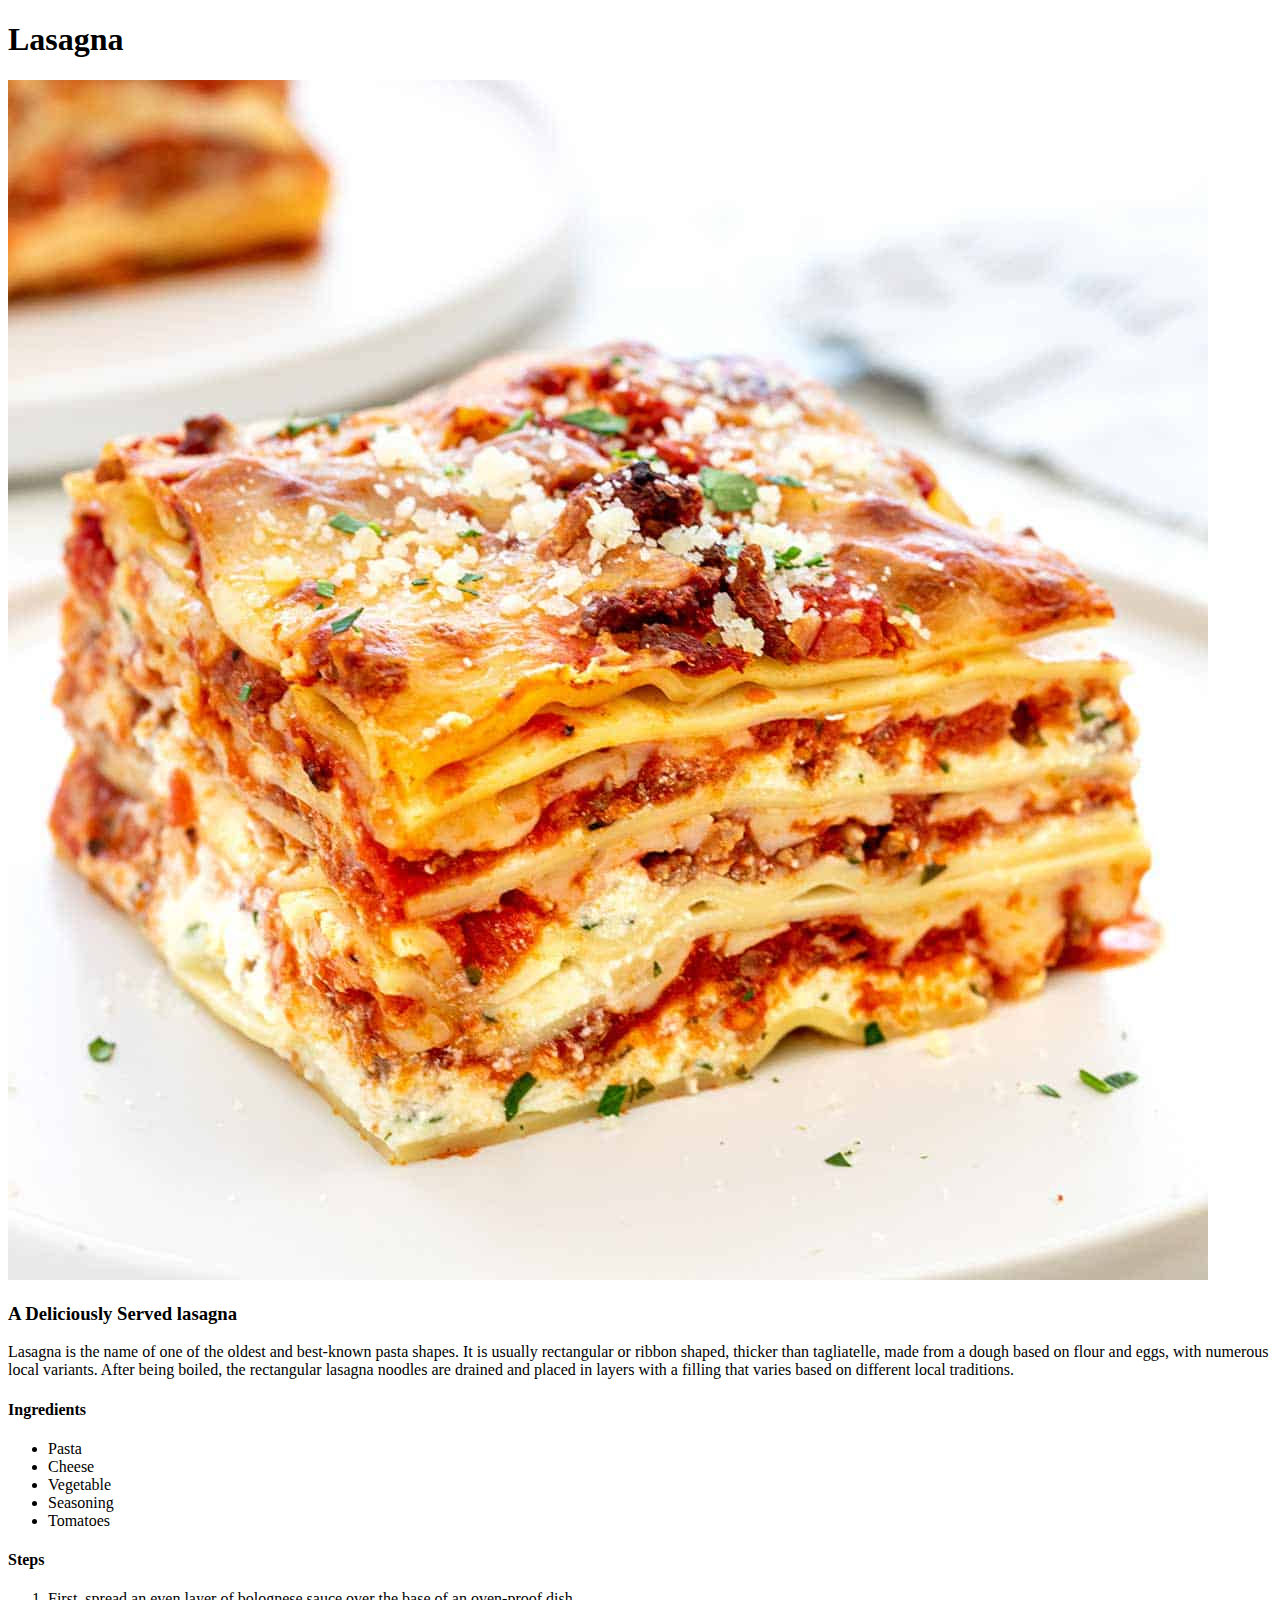
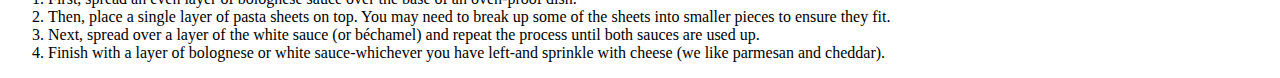
==== recipes/lasagna.html @ 7dd152f9 "Odin recipes assignment uploaded to github" ====
<!DOCTYPE html>
<html lang="en">
    <head>
        <meta charset="UTF-8">
        <title>Lasagna</title>
        

    </head>
   
   
    <body>
        <h1>Lasagna</h1>

        <img src="lasagna.jpg" alt="Lasagna Served in a Plate">
        <h3>A Deliciously Served lasagna</h3>
        <p>Lasagna is the name of one of the oldest and best-known pasta shapes. It is usually rectangular or ribbon shaped, thicker than tagliatelle, made from a dough based on flour and eggs, with numerous local variants. After being boiled, the rectangular lasagna noodles are drained and placed in layers with a filling that varies based on different local traditions. </p>
        <h4>Ingredients</h4>
        <ul>
            <li>Pasta</li>
            <li>Cheese </li>
            <li>Vegetable</li>
            <li>Seasoning</li>
            <li>Tomatoes</li>
        
        </ul>
        <h4>Steps</h4>
        <ol>
            <li>First, spread an even layer of bolognese sauce over the base of an oven-proof dish.</li>
            <li>Then, place a single layer of pasta sheets on top. You may need to break up some of the sheets into smaller pieces to ensure they fit.</li>
            <li>Next, spread over a layer of the white sauce (or béchamel) and repeat the process until both sauces are used up.</li>
            <li>Finish with a layer of bolognese or white sauce-whichever you have left-and sprinkle with cheese (we like parmesan and cheddar).</li>
        </ol>
   
    </body>
</html>
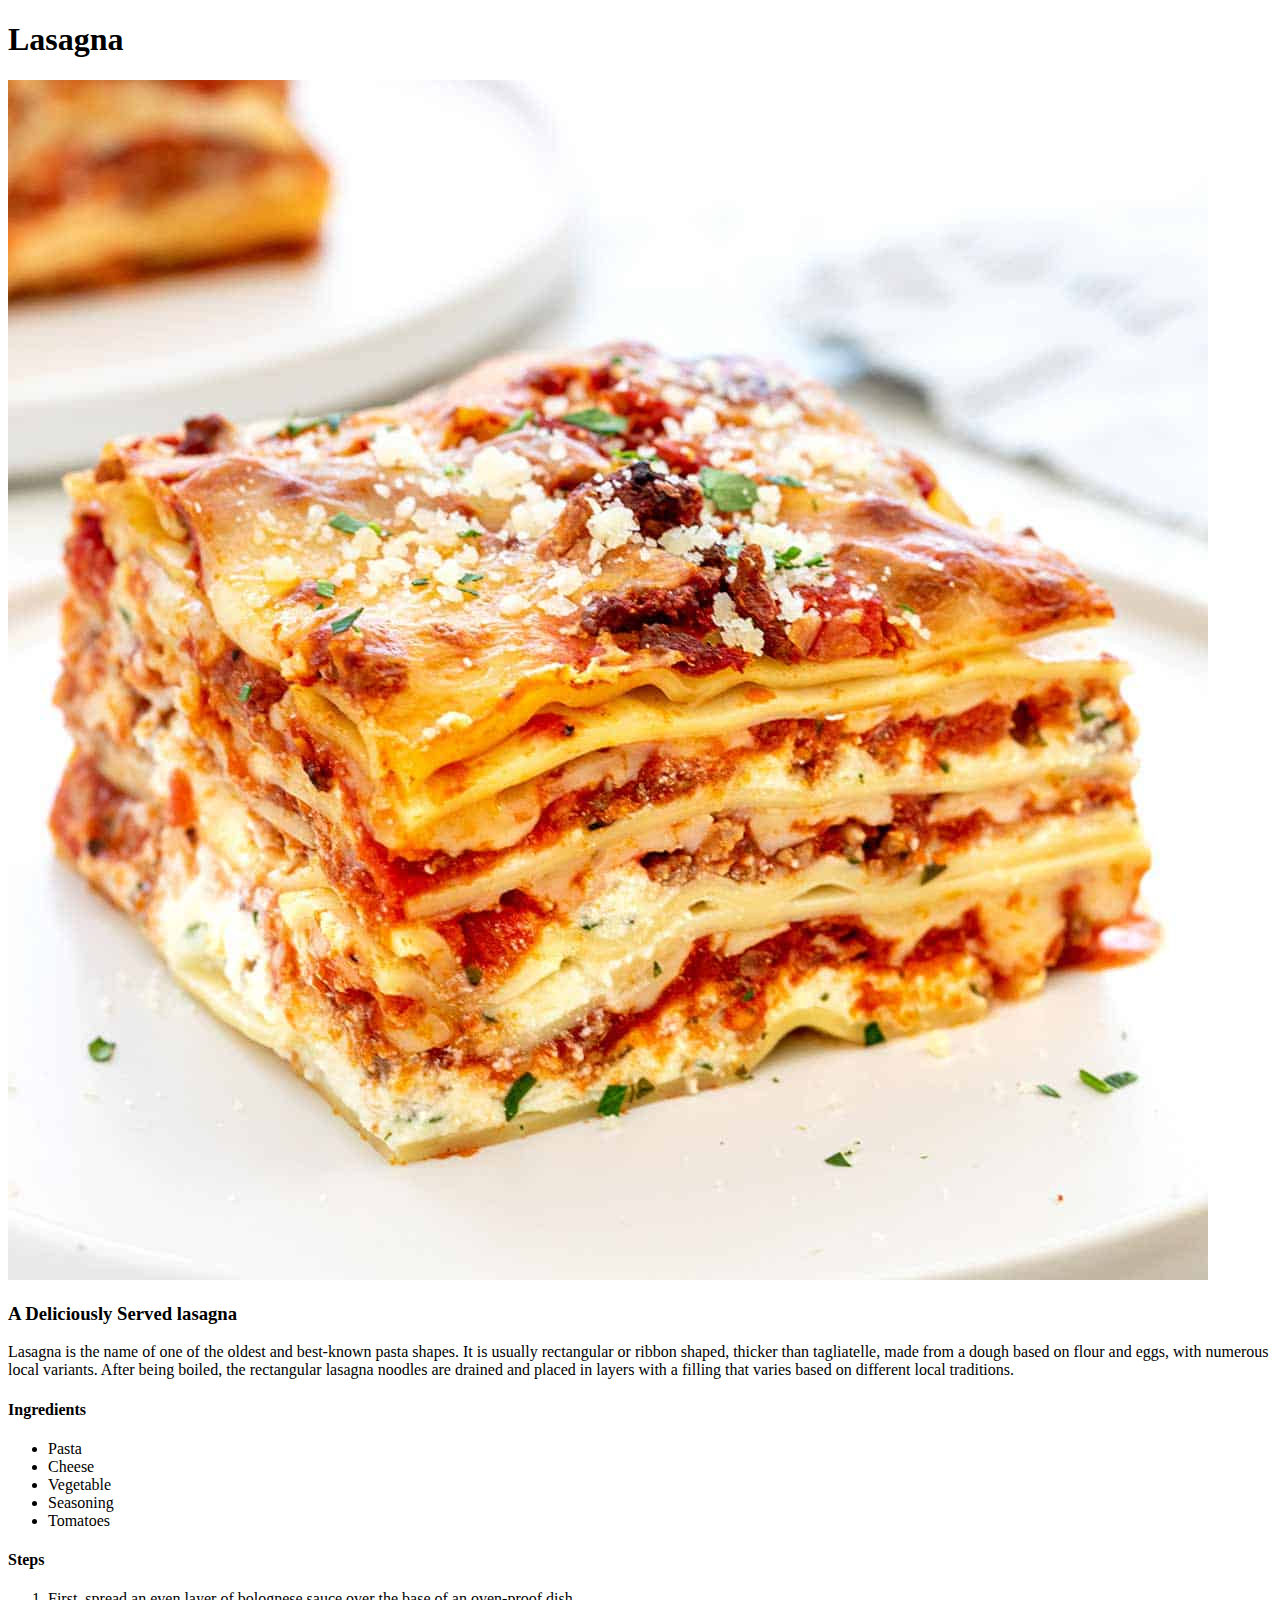
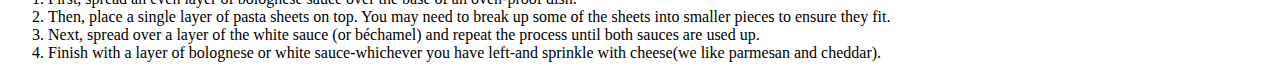
==== commit edb88cd6: "TESTING THE COMMIT FEATURE I tested the commit feautuer without the -m from terminal" ====
--- a/recipes/lasagna.html
+++ b/recipes/lasagna.html
@@ -28,7 +28,7 @@
             <li>First, spread an even layer of bolognese sauce over the base of an oven-proof dish.</li>
             <li>Then, place a single layer of pasta sheets on top. You may need to break up some of the sheets into smaller pieces to ensure they fit.</li>
             <li>Next, spread over a layer of the white sauce (or béchamel) and repeat the process until both sauces are used up.</li>
-            <li>Finish with a layer of bolognese or white sauce-whichever you have left-and sprinkle with cheese (we like parmesan and cheddar).</li>
+            <li>Finish with a layer of bolognese or white sauce-whichever you have left-and sprinkle with cheese(we like parmesan and cheddar).</li>
         </ol>
    
     </body>
